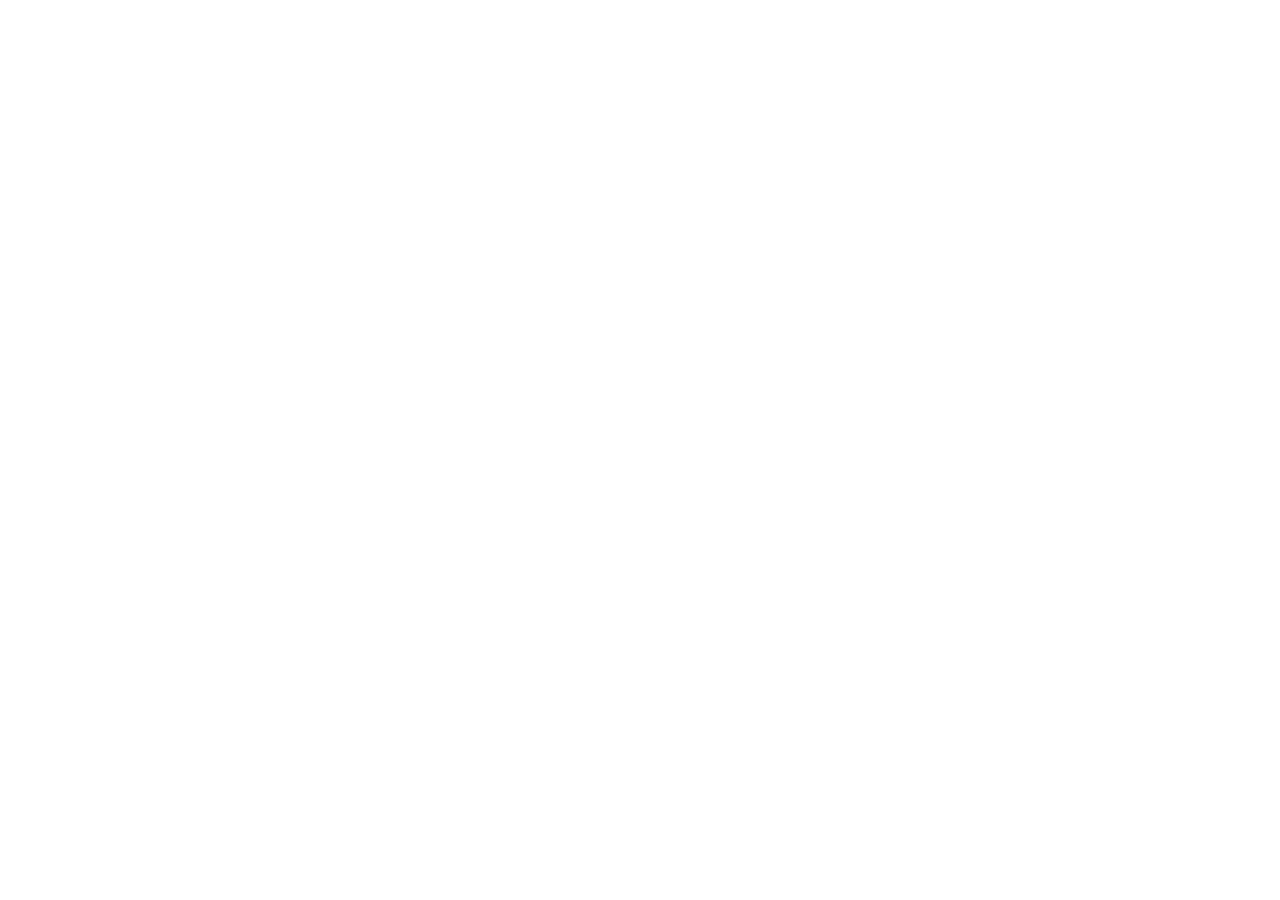
==== index.html @ 577e8317 "primer carga" ====
<!DOCTYPE html>
<html lang="en">
<head>
    <meta charset="UTF-8">
    <meta name="viewport" content="width=device-width, initial-scale=1.0">
    <link rel="stylesheet" href="estilo.css">
    <title>clase 31/3</title>
</head>
<body>
    
</body>
</html>
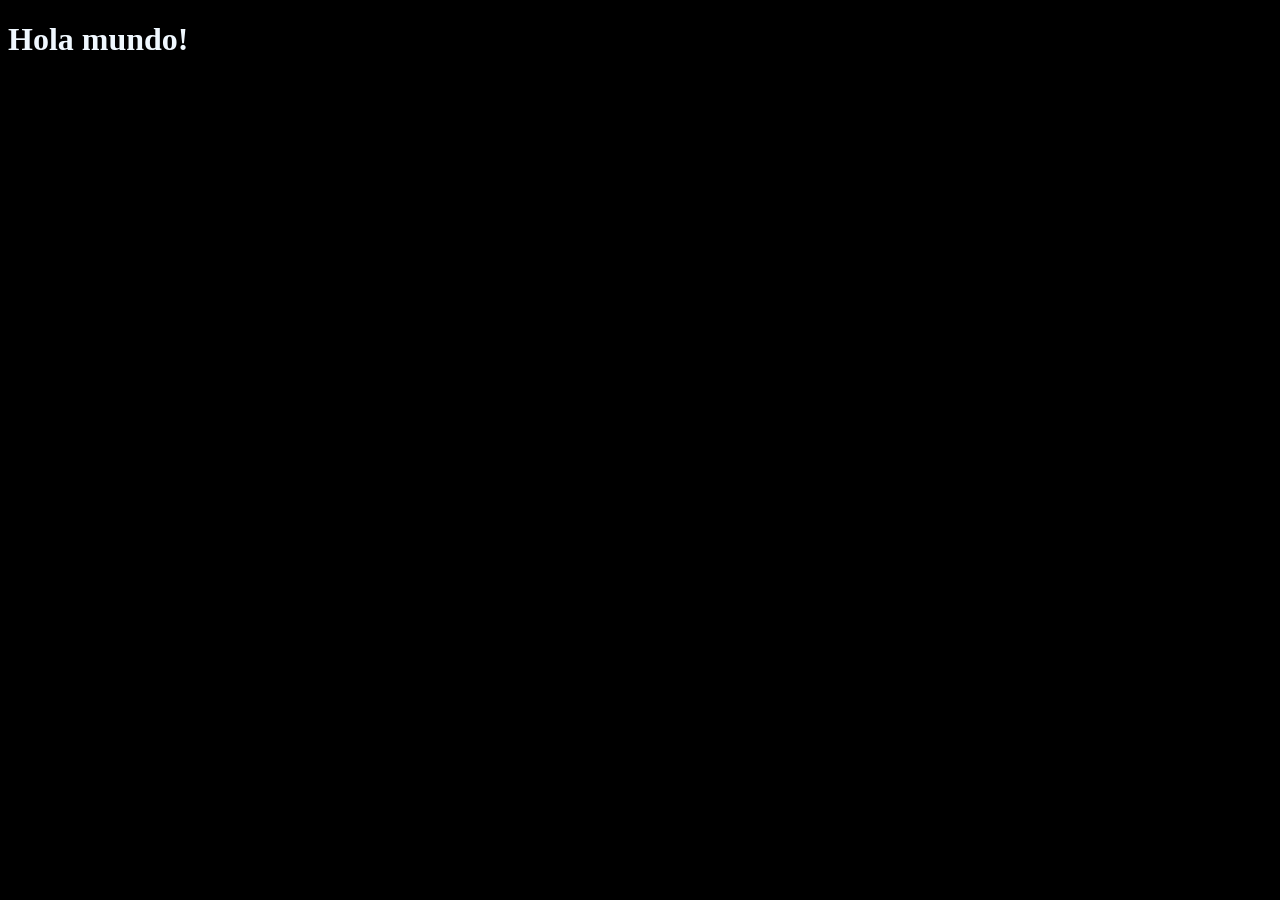
==== commit 77fcd88c: "agrego texto" ====
--- a/index.html
+++ b/index.html
@@ -4,9 +4,9 @@
     <meta charset="UTF-8">
     <meta name="viewport" content="width=device-width, initial-scale=1.0">
     <link rel="stylesheet" href="estilo.css">
-    <title>clase 31/3</title>
+    <title>actividad 1</title>
 </head>
 <body>
-    
+   <h1>Hola mundo!</h1>
 </body>
 </html>
--- a/estilo.css
+++ b/estilo.css
@@ -0,0 +1,4 @@
+body{
+    background-color: black;
+    color: aliceblue;
+}
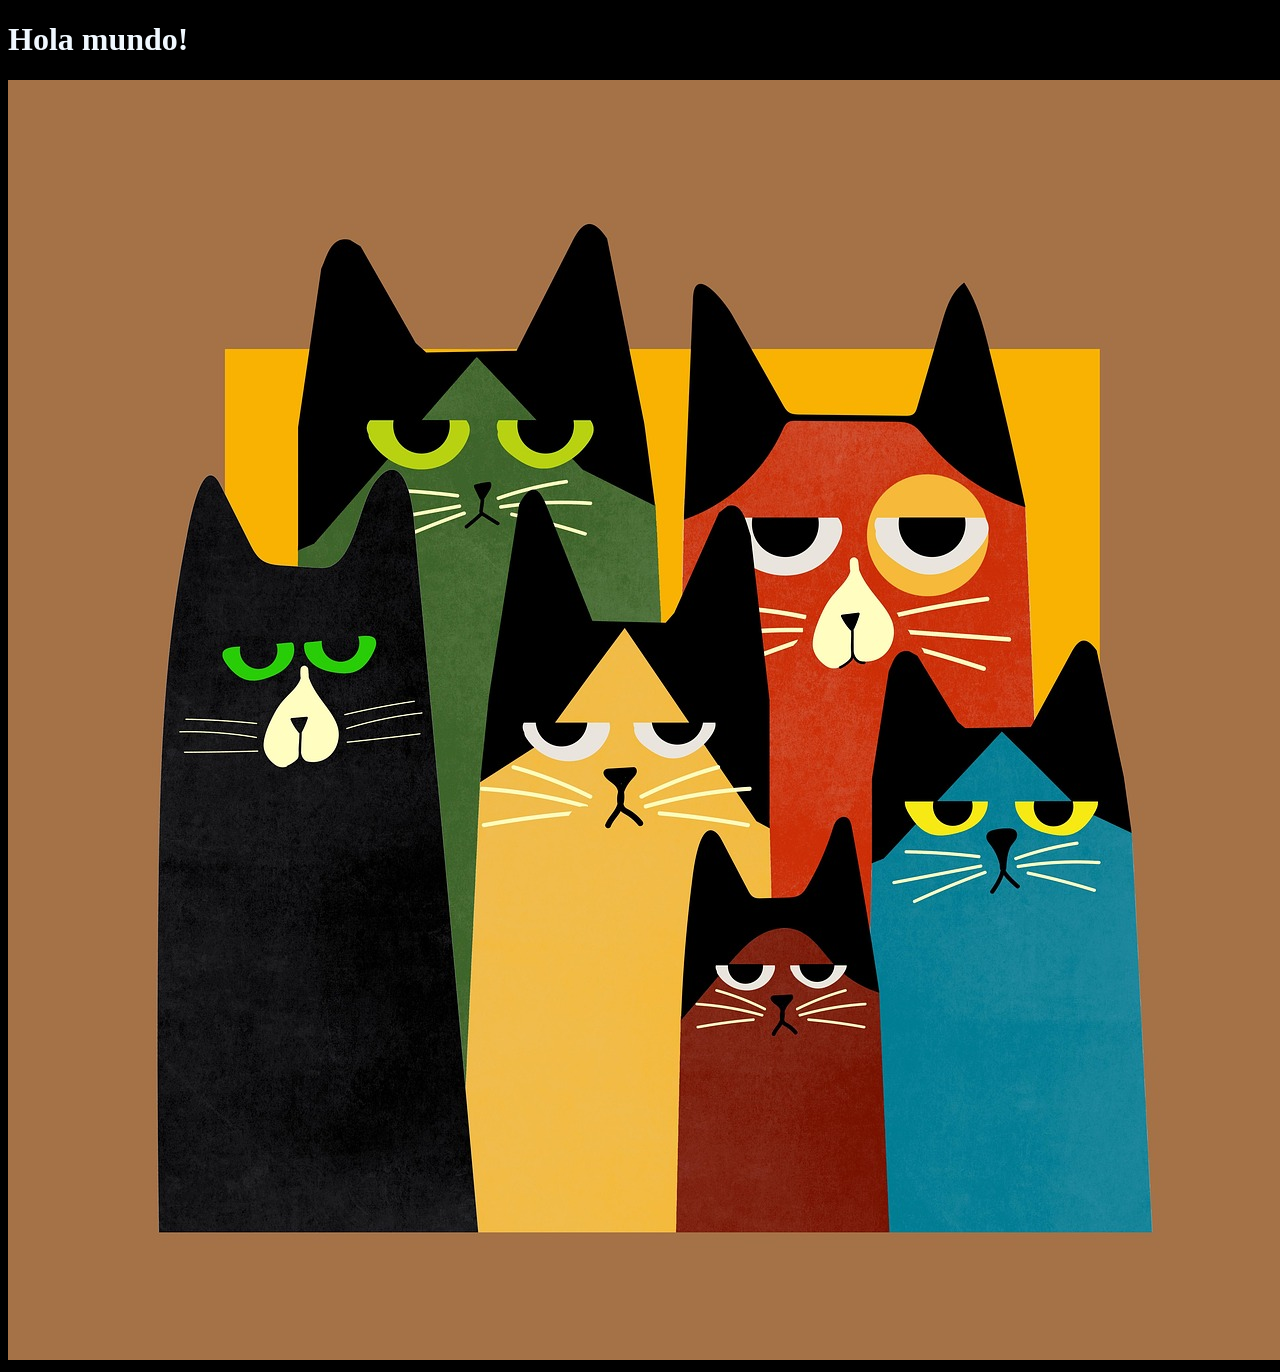
==== commit 59f829fd: "agregar imagen" ====
--- a/index.html
+++ b/index.html
@@ -8,5 +8,6 @@
 </head>
 <body>
    <h1>Hola mundo!</h1>
+   <img src="recursos/img/cats-8125588_1280.jpg" alt="gatos">
 </body>
 </html>
